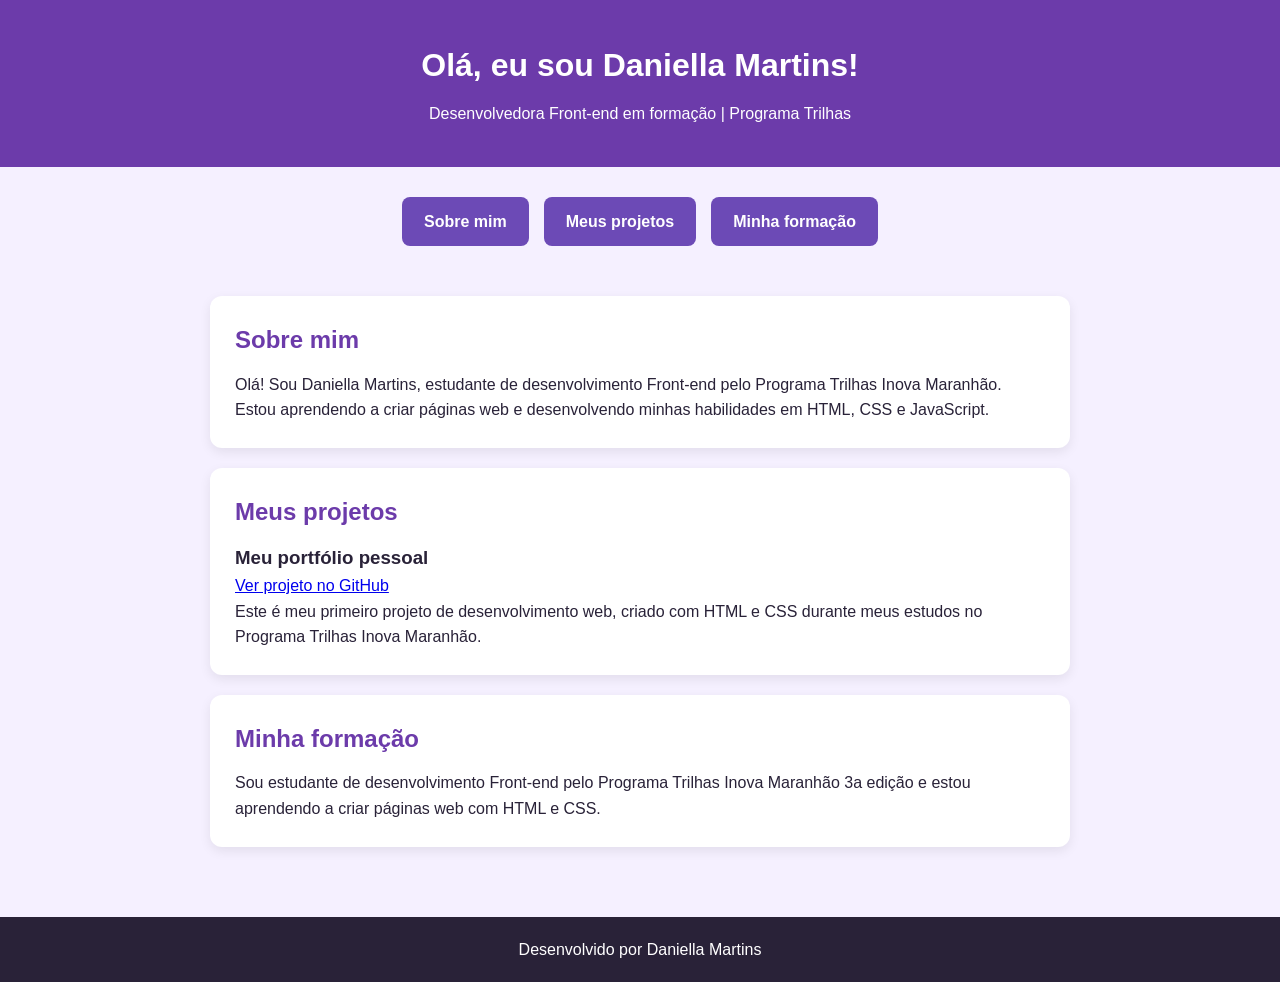
==== index.html @ fd39d01d "adicionar botão ao portfólio" ====
<!DOCTYPE html>
<html lang="pt-BR">
<head>
	<meta charset="UTF-8">
	<meta name="viewport" content="width=device-width, initial-scale=1.0">
	<title>Meu Portfólio</title>
	<link rel="stylesheet" href="style.css">
</head>
<body>
	<header>
		<h1>Olá, eu sou Daniella Martins!</h1>
		<p>Desenvolvedora Front-end em formação | Programa Trilhas</p>
		
	</header>
	<nav class="botoes">
  <a href="#sobre">Sobre mim</a>
  <a href="#projetos">Meus projetos</a>
  <a href="#formacao">Minha formação</a>
</nav>

	<main>
		<section id="sobre">
    <h2>Sobre mim</h2>
    <p>
        Olá! Sou Daniella Martins, estudante de desenvolvimento
        Front-end pelo Programa Trilhas Inova Maranhão.
        Estou aprendendo a criar páginas web e desenvolvendo
        minhas habilidades em HTML, CSS e JavaScript.
    </p>
</section>

		<section id="projetos">
    <h2>Meus projetos</h2>

    <div class="projeto">
        <h3>Meu portfólio pessoal</h3>
        <p>
            <a href="https://github.com/" target="_blank" rel="noopener noreferrer" class="botao">Ver projeto no GitHub</a>
            <div>
            Este é meu primeiro projeto de desenvolvimento web,
            criado com HTML e CSS durante meus estudos no
            Programa Trilhas Inova Maranhão.
        </p>
    </div>
</section>

		<section id="formacao">
            <h2>Minha formação</h2>
    <p>
        Sou estudante de desenvolvimento Front-end
        pelo Programa Trilhas Inova Maranhão 3a edição e estou aprendendo
        a criar páginas web com HTML e CSS.
   </p>
         </section>
	</main>

	<footer>
		<p>Desenvolvido por Daniella Martins</p>
	</footer>
</body>
</html>
---- style.css ----
/* Configurações gerais do portfólio */
* {
	margin: 0;
	padding: 0;
	box-sizing: border-box;
}

body {
	font-family: Arial, sans-serif;
	background-color: #f5f0ff;
	color: #292238;
	line-height: 1.6;
}

/* Cabeçalho */
header {
	background-color: #6c3baa;
	color: white;
	text-align: center;
	padding: 40px 20px;
}

header h1 {
	font-size: 32px;
	margin-bottom: 10px;
}

/* Conteúdo principal */
main {
	max-width: 900px;
	margin: 30px auto;
	padding: 20px;
}

section {
	background-color: white;
	padding: 25px;
	margin-bottom: 20px;
	border-radius: 12px;
	box-shadow: 0 4px 12px rgba(0, 0, 0, 0.08);
}

section h2 {
	color: #6c3baa;
	margin-bottom: 12px;
}

/* Rodapé */
footer {
	background-color: #292238;
	color: white;
	text-align: center;
	padding: 20px;
}


/* Botões de navegação */
.botoes {
  display: flex;
  justify-content: center;
  gap: 15px;
  flex-wrap: wrap;
  margin: 30px 0;
}

.botoes a {
  background-color: #6c4ab6;
  color: white;
  padding: 12px 22px;
  text-decoration: none;
  border-radius: 8px;
  font-weight: bold;
}

.botoes a:hover {
  background-color: #4e328a;
}
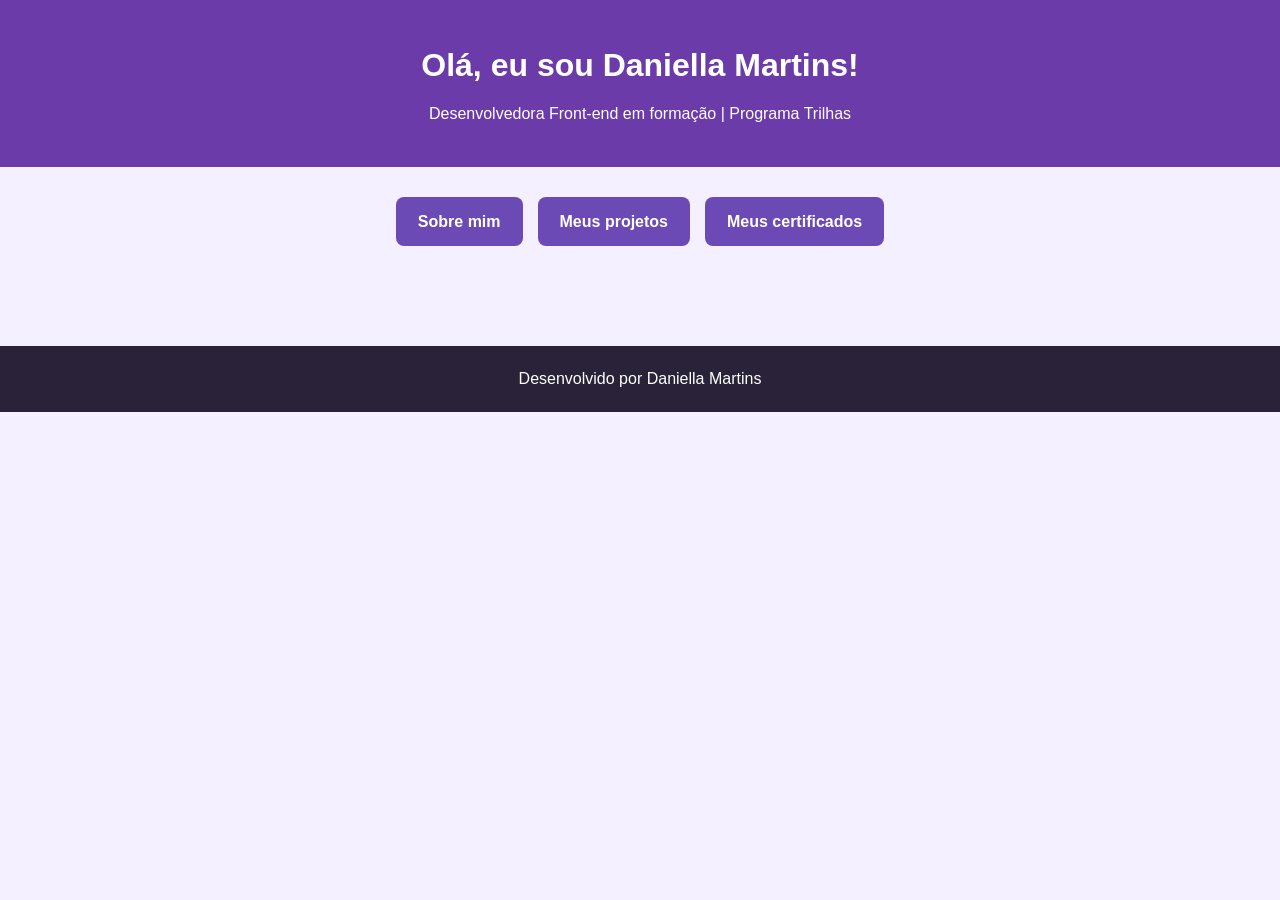
==== commit f5f2cb6f: "Atualizar botoes de secoes do portfolio" ====
--- a/index.html
+++ b/index.html
@@ -15,11 +15,11 @@
 	<nav class="botoes">
   <a href="#sobre">Sobre mim</a>
   <a href="#projetos">Meus projetos</a>
-  <a href="#formacao">Minha formação</a>
+  <a href="https://drive.google.com/drive/folders/1xgBI6_mlBIVLWd5m3Jln-GwnwefFMMS-?usp=sharing">Meus certificados</a>
 </nav>
 
 	<main>
-		<section id="sobre">
+		<section id="sobre" hidden>
     <h2>Sobre mim</h2>
     <p>
         Olá! Sou Daniella Martins, estudante de desenvolvimento
@@ -29,33 +29,59 @@
     </p>
 </section>
 
-		<section id="projetos">
+		<section id="projetos" hidden>
     <h2>Meus projetos</h2>
 
     <div class="projeto">
         <h3>Meu portfólio pessoal</h3>
         <p>
-            <a href="https://github.com/" target="_blank" rel="noopener noreferrer" class="botao">Ver projeto no GitHub</a>
+            <a href="https://github.com/Daniella-Martins/meu-portfolio"target="_blank" rel="noopener noreferrer" class="botao">Ver projeto no GitHub</a>
             <div>
             Este é meu primeiro projeto de desenvolvimento web,
             criado com HTML e CSS durante meus estudos no
             Programa Trilhas Inova Maranhão.
         </p>
+
     </div>
 </section>
 
-		<section id="formacao">
-            <h2>Minha formação</h2>
+		<section id="certificados" hidden>
+            <h2>Meus certificados</h2>
     <p>
         Sou estudante de desenvolvimento Front-end
         pelo Programa Trilhas Inova Maranhão 3a edição e estou aprendendo
         a criar páginas web com HTML e CSS.
    </p>
+   <a href="https://drive.google.com/drive/folders/1xgBI6_mlBIVLWd5m3Jln-GwnwefFMMS-?usp=sharing" class="botao" target="_blank" rel="noopener noreferrer">Ver meus certificados</a>
          </section>
 	</main>
 
 	<footer>
 		<p>Desenvolvido por Daniella Martins</p>
 	</footer>
+<script>
+const botaoSobre = document.querySelector('a[href="#sobre"]');
+const secaoSobre = document.getElementById('sobre');
+
+botaoSobre.addEventListener('click', function(event) {
+    event.preventDefault();
+    secaoSobre.hidden = !secaoSobre.hidden;
+});
+const botaoProjetos = document.querySelector('a[href="#projetos"]');
+const secaoProjetos = document.getElementById("projetos");
+
+botaoProjetos.addEventListener("click", function(event) {
+    event.preventDefault();
+    secaoProjetos.hidden = !secaoProjetos.hidden;
+});
+const botaoCertificados = document.querySelector('a[href="#certificados"]');
+const secaoCertificados = document.getElementById("certificados");
+
+botaoCertificados.addEventListener("click", function(event) {
+    event.preventDefault();
+    secaoCertificados.hidden = !secaoCertificados.hidden;
+});
+</script>
+</html>
+
 </body>
-</html>
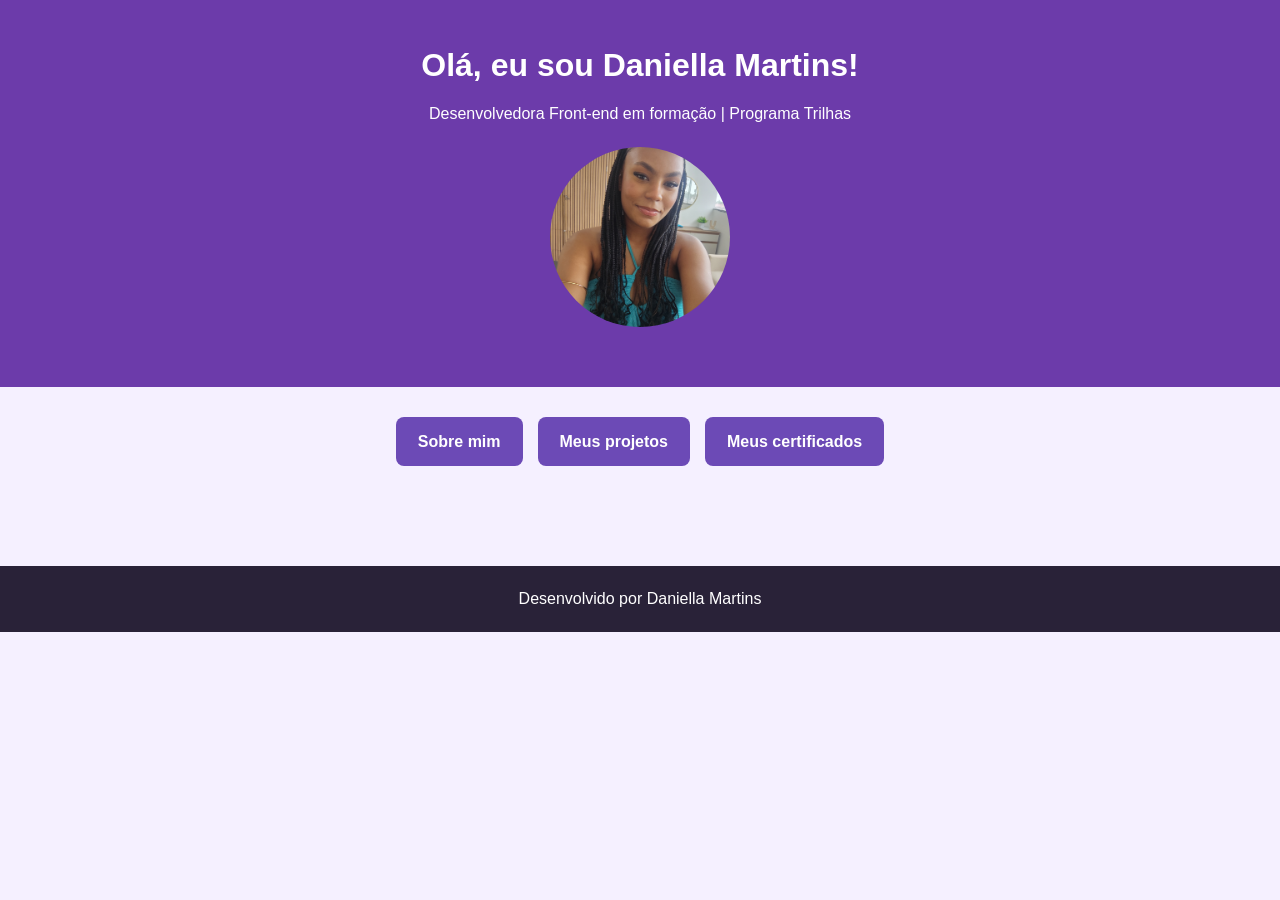
==== commit 2f679ae2: "Adicionar foto ao portfolio e ajustar imagem" ====
--- a/index.html
+++ b/index.html
@@ -10,7 +10,7 @@
 	<header>
 		<h1>Olá, eu sou Daniella Martins!</h1>
 		<p>Desenvolvedora Front-end em formação | Programa Trilhas</p>
-		
+		<img src="img/IMG_20260121_185123.jpg.jpeg" alt="Foto de Daniella Martins">
 	</header>
 	<nav class="botoes">
   <a href="#sobre">Sobre mim</a>
@@ -37,9 +37,11 @@
         <p>
             <a href="https://github.com/Daniella-Martins/meu-portfolio"target="_blank" rel="noopener noreferrer" class="botao">Ver projeto no GitHub</a>
             <div>
-            Este é meu primeiro projeto de desenvolvimento web,
-            criado com HTML e CSS durante meus estudos no
-            Programa Trilhas Inova Maranhão.
+           
+Este é meu primeiro projeto de desenvolvimento front-end, criado durante minha jornada de aprendizagem no Programa Trilhas. Desenvolvi meu próprio portfólio utilizando HTML, CSS e JavaScript, colocando em prática meus primeiros conhecimentos em programação e criando botões interativos para organizar o conteúdo do site.
+
+Este projeto representa o início da minha trajetória na área de tecnologia e meu compromisso em continuar aprendendo e evoluindo como desenvolvedora front-end.
+            
         </p>
 
     </div>
--- a/style.css
+++ b/style.css
@@ -74,4 +74,15 @@
 
 .botoes a:hover {
   background-color: #4e328a;
+}
+[hidden] {
+    display: none !important;
+}
+header img {
+    width: 180px;
+    height: 180px;
+    object-fit: cover;
+    border-radius: 50%;
+    display: block;
+    margin: 20px auto;
 }
